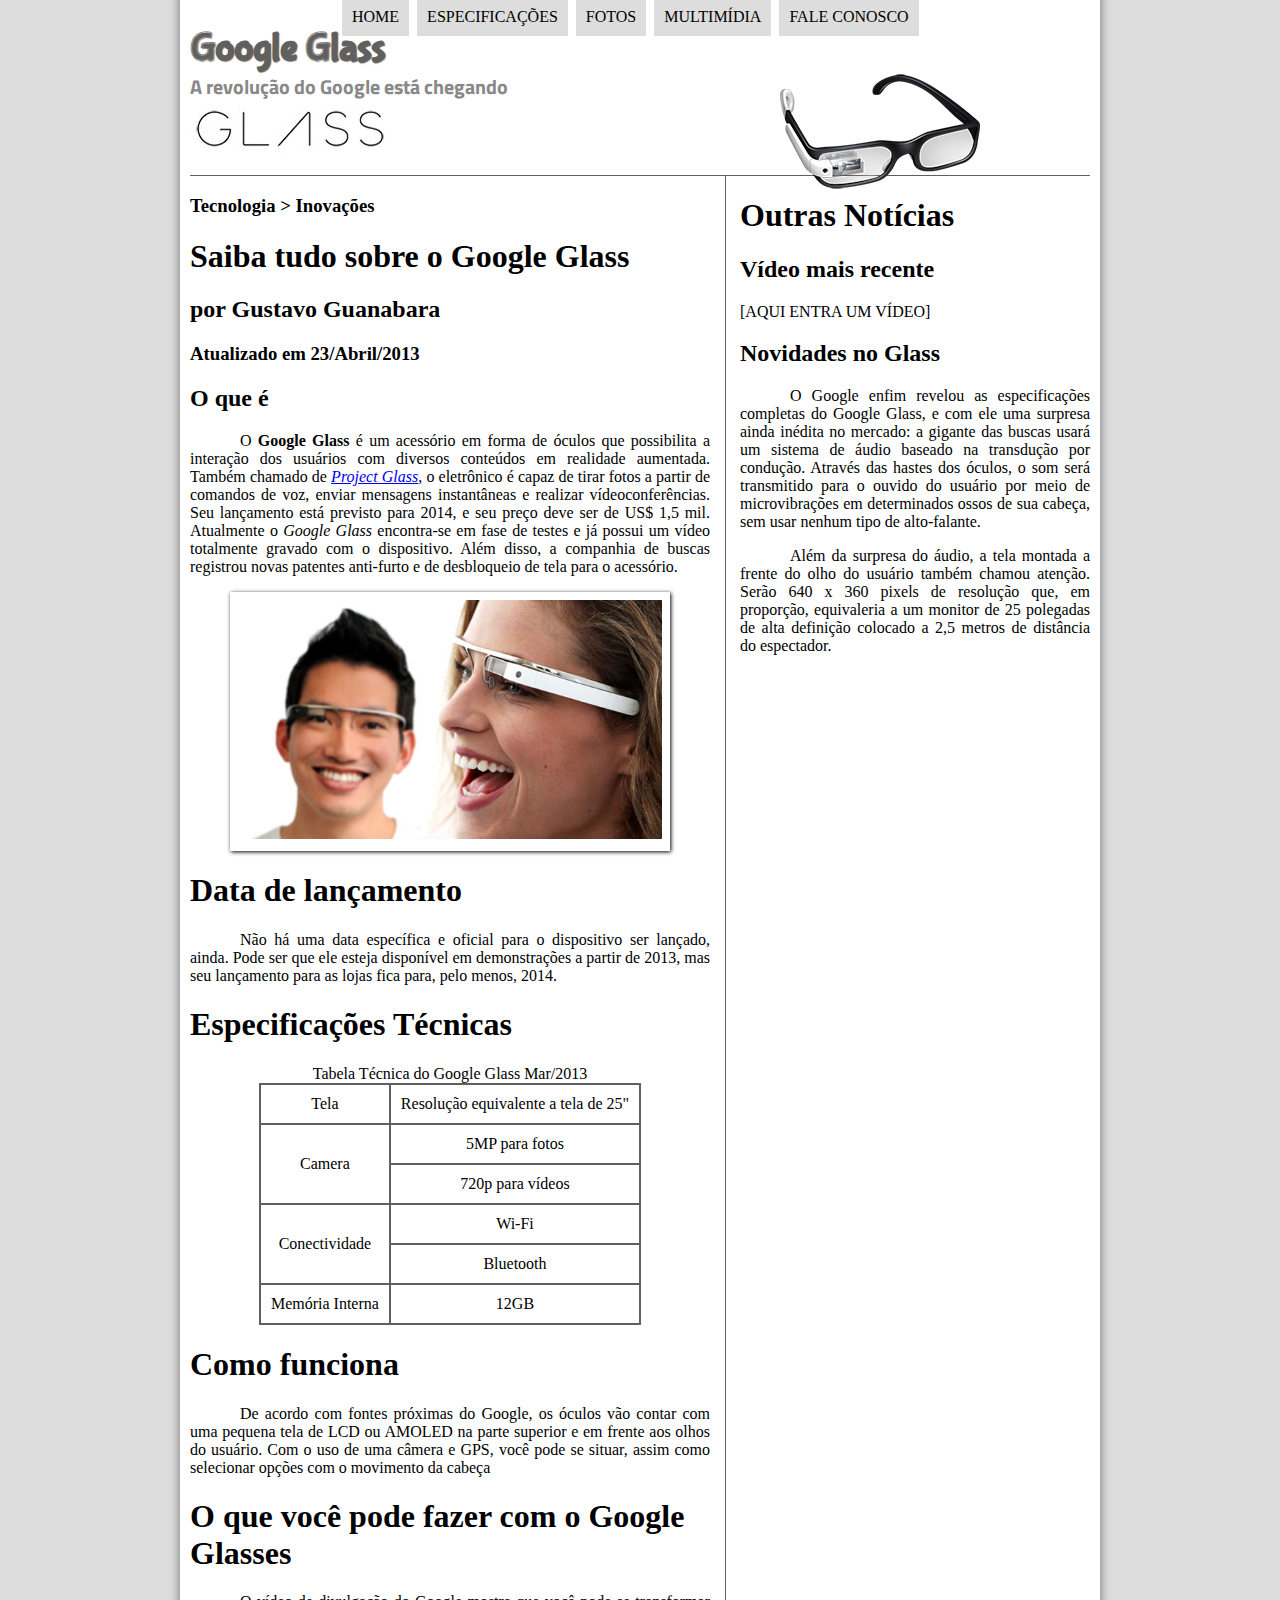
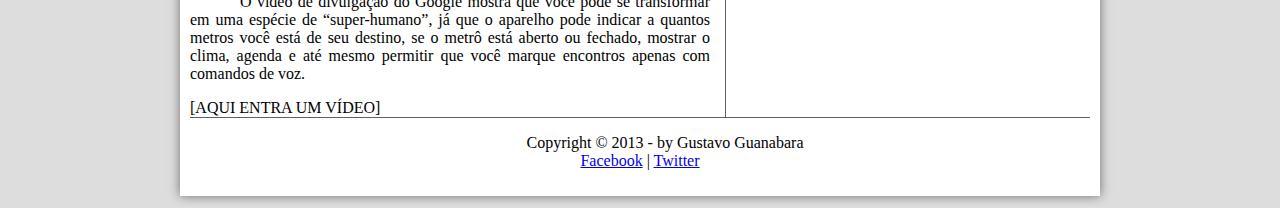
==== index.html @ 0fcc2240 "Tabelas em HTML" ====
<!DOCTYPE html>
<html lang="pt-br">
	<head>
		<meta charset="utf-8">
		<title>Tudo sobre Google Glass</title>
		<link rel="stylesheet" type="text/css" href="_css/estilo.css"/>
	</head>
	<body>
		<div id="interface">
			<header id="cabecalho">
				<hgroup>
					<h1>Google Glass</h1>
					<h2>A revolução do Google está chegando</h2>
				</hgroup>

				<img id="icone" src="_imagens/glass-oculos-preto-peq.png">

				<nav id="menu">
					<h1>Menu Principal</h1>
					<ul>
						<li><a href="index.html">Home</a></li>
						<li><a href="specs.html">Especificações</a></li>
						<li><a href="fotos.html">Fotos</a></li>
						<li><a href="multimidia.html">Multimídia</a></li>
						<li><a href="fale-conosco.html">Fale conosco</a></li>
					</ul>
				</nav>
			</header>

			<section id="corpo">
				<hgroup>
					<h3>Tecnologia > Inovações</h3>
					<h1>Saiba tudo sobre o Google Glass</h1>
					<h2>por Gustavo Guanabara</h2>
					<h3>Atualizado em 23/Abril/2013</h3>
				</hgroup>

				<h2>O que é</h2>
				<p>O <span style="font-weight: 900;">Google Glass</span> é um acessório em forma de óculos que possibilita a interação dos usuários com diversos conteúdos em realidade aumentada. Também chamado de <a href="http://glass.goolge.com" target="_blank"><i>Project Glass</i></a>, o eletrônico é capaz de tirar fotos a partir de comandos de voz, enviar mensagens instantâneas e realizar vídeo&shy;con&shy;ferên&shy;cias. Seu lançamento está previsto para 2014, e seu preço deve ser de US$ 1,5 mil. Atualmente o <em>Google Glass</em> encontra-se em fase de testes e já possui um vídeo totalmente gravado com o dispositivo. Além disso, a companhia de buscas registrou novas patentes anti-furto e de desbloqueio de tela para o acessório.</p>

				<figure class="foto-legenda">
					<img src="_imagens/glass-quadro-homem-mulher.jpg">
					<figcaption>
						<h3>Google Glass</h3>
						<p>Uma nova maneira de ver o mundo.</p>
					</figcaption>
				</figure>

				<h1>Data de lançamento</h1>
				<p>Não há uma data específica e oficial para o dispositivo ser lançado, ainda. Pode ser que ele esteja disponível em demonstrações a partir de 2013, mas seu lançamento para as lojas fica para, pelo menos, 2014.</p>

				<h1>Especificações Técnicas</h1>
				<table id="tabelaspac">
				<caption>Tabela Técnica do Google Glass Mar/2013</caption>

				<tr><td>Tela</td><td>Resolução equivalente a tela de 25"</td></tr>
				<tr><td rowspan="2">Camera</td><td>5MP para fotos</td></tr>
				<tr><td>720p para vídeos</td></tr>
				<tr><td rowspan="2">Conectividade</td><td>Wi-Fi</td></tr>
				<tr><td>Bluetooth</td></tr>
				<tr><td>Memória Interna</td><td>12GB</td></tr>
				</table>

				<h1>Como funciona</h1>
				<p>De acordo com fontes próximas do Google, os óculos vão contar com uma pequena tela de LCD ou AMOLED na parte superior e em frente aos olhos do usuário. Com o uso de uma câmera e GPS, você pode se situar, assim como selecionar opções com o movimento da cabeça</p>

				<h1>O que você pode fazer com o Google Glasses</h1>
				<p>O vídeo de divulgação do Google mostra que você pode se transformar em uma espécie de “super-humano”, já que o aparelho pode indicar a quantos metros você está de seu destino, se o metrô está aberto ou fechado, mostrar o clima, agenda e até mesmo permitir que você marque encontros apenas com comandos de voz.</p>

				[AQUI ENTRA UM VÍDEO]
			</section>

			<aside id="lateral">
				<h1>Outras Notícias</h1>
				<h2>Vídeo mais recente</h2>

				[AQUI ENTRA UM VÍDEO]

				<h2>Novidades no Glass</h2>
				<p>O Google enfim revelou as especificações completas do Google Glass, e com ele uma surpresa ainda inédita no mercado: a gigante das buscas usará um sistema de áudio baseado na transdução por condução. Através das hastes dos óculos, o som será transmitido para o ouvido do usuário por meio de microvibrações em determinados ossos de sua cabeça, sem usar nenhum tipo de alto-falante.</p>

				<p>Além da surpresa do áudio, a tela montada a frente do olho do usuário também chamou atenção. Serão 640 x 360 pixels de resolução que, em proporção, equivaleria a um monitor de 25 polegadas de alta definição colocado a 2,5 metros de distância do espectador.</p>
			</aside>

			<footer id="rodape">
				<p>Copyright &copy; 2013 - by Gustavo Guanabara <br>
				<a href="http://facebook.com/cursosemvideo" target="blank">Facebook</a> | <a href="http://twitter.com/cursosemvideo" target="blank">Twitter</a></p>
			</footer>
		</div>
	</body>
</html>
---- _css/estilo.css ----
@charset "UTF-8";
@import url('https://fonts.googleapis.com/css?family=Titillium+Web&display=swap');
@font-face {
	font-family: 'FonteLogo';
	src: url("../_fonts/bubblegum-sans-regular.otf");
}

body {
	background-color: #dddddd;
	color: rgba(0, 0, 0, 1);
}

div#interface {
	width: 900px;
	padding: 10px;
	background-color: #ffffff;
	margin: -20px auto 10px auto;
	box-shadow: 0px 0px 10px rgba(0, 0, 0, .5);
}

p {
	text-indent: 50px;
	text-align: justify;
}

header#cabecalho img#icone {
	top: 70px;
	left: 780px;
	position: absolute;
}

header#cabecalho {
	height: 150px;
	border-bottom: 1px #606060 solid; 
	background: url(../_imagens/glass-logo-peq.jpg) no-repeat 0px 80px;
}

header#cabecalho h1 {
	padding: 0px;
	color: #606060;
	font-size: 30pt;
	margin-bottom: 0px;
	font-family: 'FonteLogo', sans-serif;
	text-shadow: 1px 1px 1px rgba(0, 0, 0, .6);
}

header#cabecalho h2 {
	padding: 0px;
	color: #888888;
	margin-top: 0px;
	font-size: 15pt;
	font-family: 'Titillium Web', sans-serif;
}

/* Formatação de imagens com legendas */

figure.foto-legenda {
	position: relative;
	border: 8px solid white;
	box-shadow: 1px 1px 4px black;
}

figure.foto-legenda img {
	width: 100%;
	height: 100%;
}

figure.foto-legenda figcaption {
	top: 0px;
	opacity: 0;
	width: 100%;
	height: 100%;
	color: white;
	padding: 10px;
	position: absolute;
	box-sizing: border-box;
	transition: opacity 1s;
	background-color: rgba(0, 0, 0, .4);
}

figure.foto-legenda:hover figcaption {
	opacity: 1;
}

/* Formatação do Menu */

nav#menu ul {
	top: -20px;
	left: 300px;
	list-style: none;
	position: absolute;
	text-transform: uppercase;
}

nav#menu li {
	margin: 2px;
	padding: 10px;
	display: block;
	display: inline-block;
	background-color: #dddddd;
	transition: background-color 1s;
}

nav#menu li:hover {
	background-color: #606060;
}

nav#menu h1 {
	display: none;
}

nav#menu a {
	color: #000000;
	text-decoration: none;
}

nav#menu a:hover {
	color: #ffffff;
	text-decoration: underline;
}

section#corpo {
	float: left;
	width: 520px;
	display: block;
	padding-right: 15px;
	border-right: 1px solid #606060; 
}

table#tabelaspac {
	margin-left: auto;
	margin-right: auto;
	border-spacing: 0px;
	border: 1px solid #606060;
}

table#tabelaspac td {
	padding: 10px;
	text-align: center;
	vertical-align: middle;
	border: 1px solid #606060;
}

aside#lateral {
	float: right;
	width: 350px;
	display: block;
}

footer#rodape {
	clear: both;
	border-top: 1px solid #606060;
}

footer#rodape p {
	text-align: center;
}
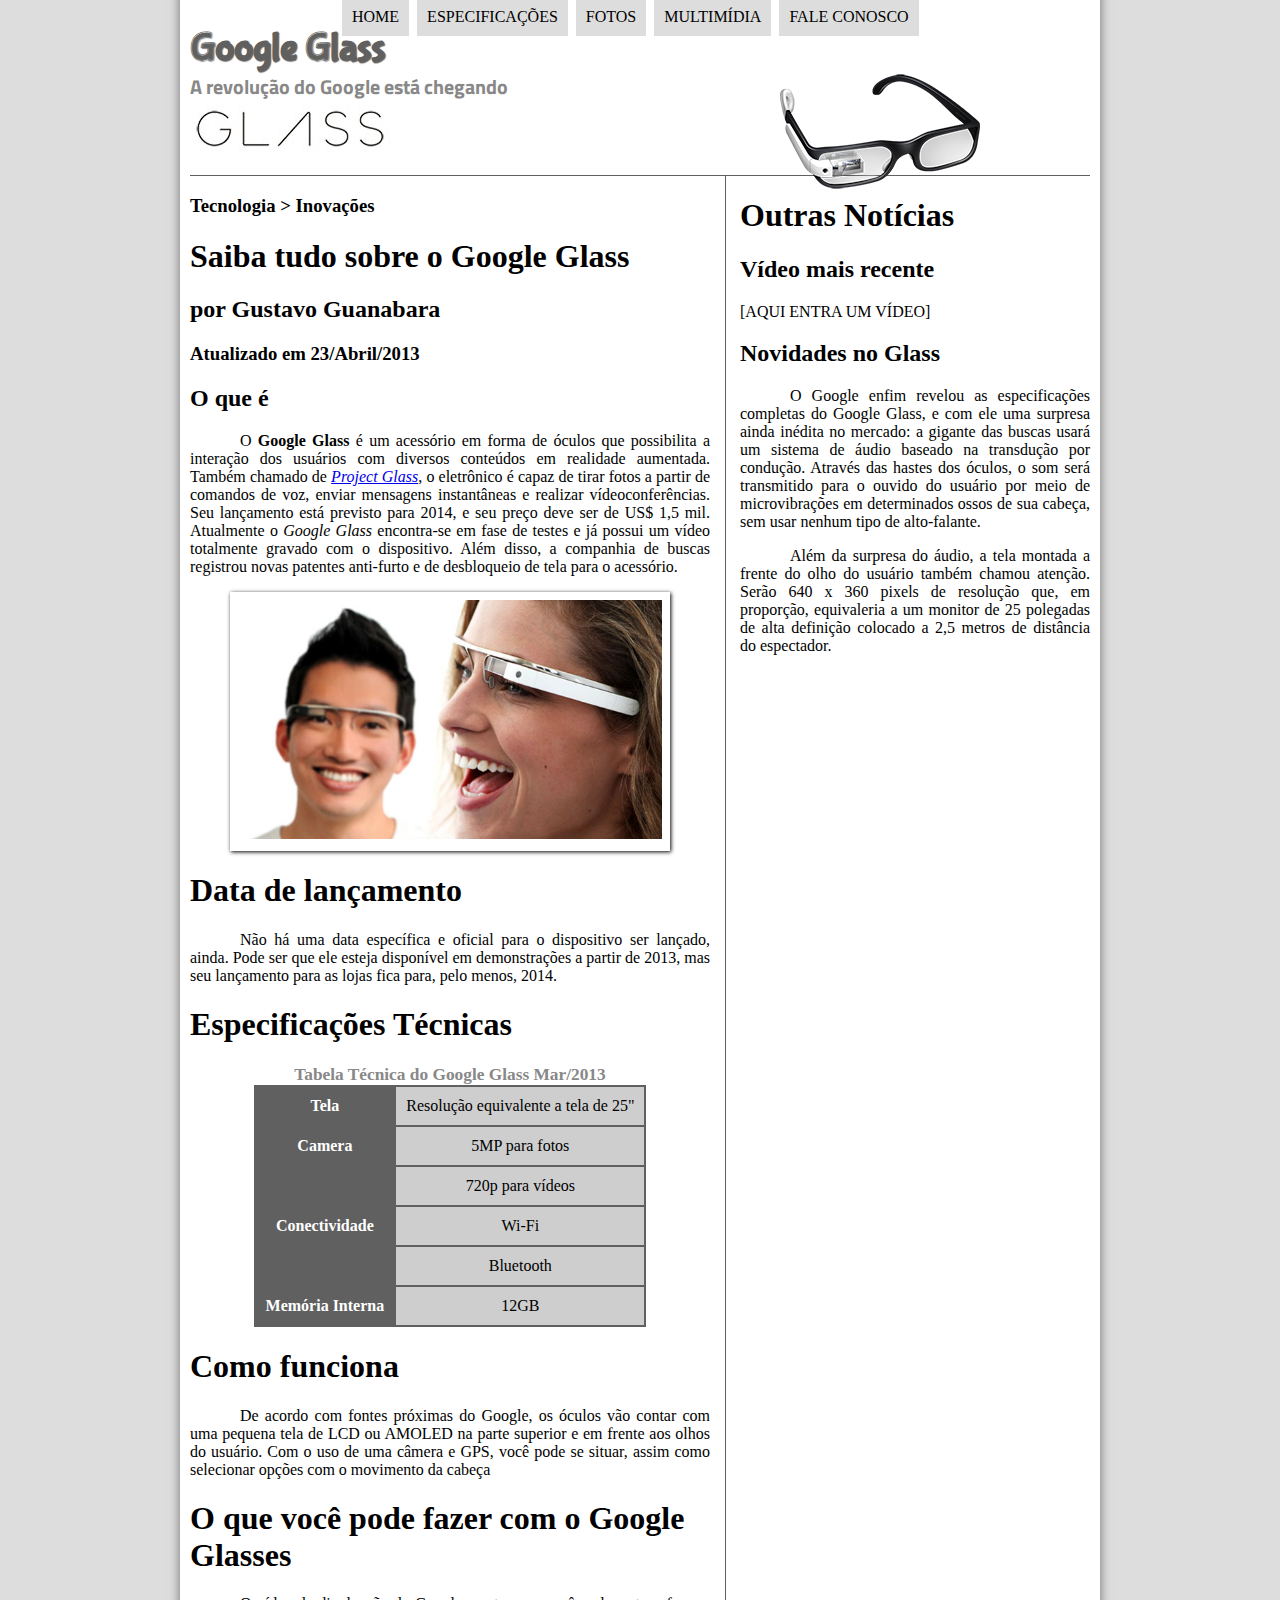
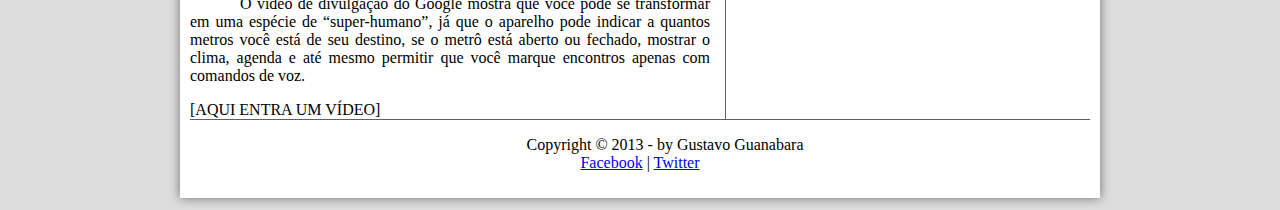
==== commit 4a346ba4: "Estilos CSS para Tabelas em HTML" ====
--- a/index.html
+++ b/index.html
@@ -53,12 +53,12 @@
 				<table id="tabelaspac">
 				<caption>Tabela Técnica do Google Glass Mar/2013</caption>
 
-				<tr><td>Tela</td><td>Resolução equivalente a tela de 25"</td></tr>
-				<tr><td rowspan="2">Camera</td><td>5MP para fotos</td></tr>
-				<tr><td>720p para vídeos</td></tr>
-				<tr><td rowspan="2">Conectividade</td><td>Wi-Fi</td></tr>
-				<tr><td>Bluetooth</td></tr>
-				<tr><td>Memória Interna</td><td>12GB</td></tr>
+				<tr><td class="ce">Tela</td><td class="cd">Resolução equivalente a tela de 25"</td></tr>
+				<tr><td rowspan="2"class="ce">Camera</td><td class="cd">5MP para fotos</td></tr>
+				<tr><td class="cd">720p para vídeos</td></tr>
+				<tr><td rowspan="2" class="ce">Conectividade</td><td class="cd">Wi-Fi</td></tr>
+				<tr><td class="cd">Bluetooth</td></tr>
+				<tr><td class="ce">Memória Interna</td><td class="cd">12GB</td></tr>
 				</table>
 
 				<h1>Como funciona</h1>
--- a/_css/estilo.css
+++ b/_css/estilo.css
@@ -141,6 +141,31 @@
 	border: 1px solid #606060;
 }
 
+table#tabelaspac td.ce {
+	color: #ffffff;
+	font-weight: bold;
+	vertical-align: top;
+	background-color: #606060;
+}
+
+table#tabelaspac td.cd {
+	background-color: #cecece;
+}
+
+table#tabelaspac caption {
+	color: #888888;
+	font-size: 13pt;
+	font-weight: bolder;
+}
+
+table#tabelaspac caption span {
+	float: right;
+	color: #000000;
+	display: block;
+	font-size: 8pt;
+	margin-top: 10px;
+}
+
 aside#lateral {
 	float: right;
 	width: 350px;
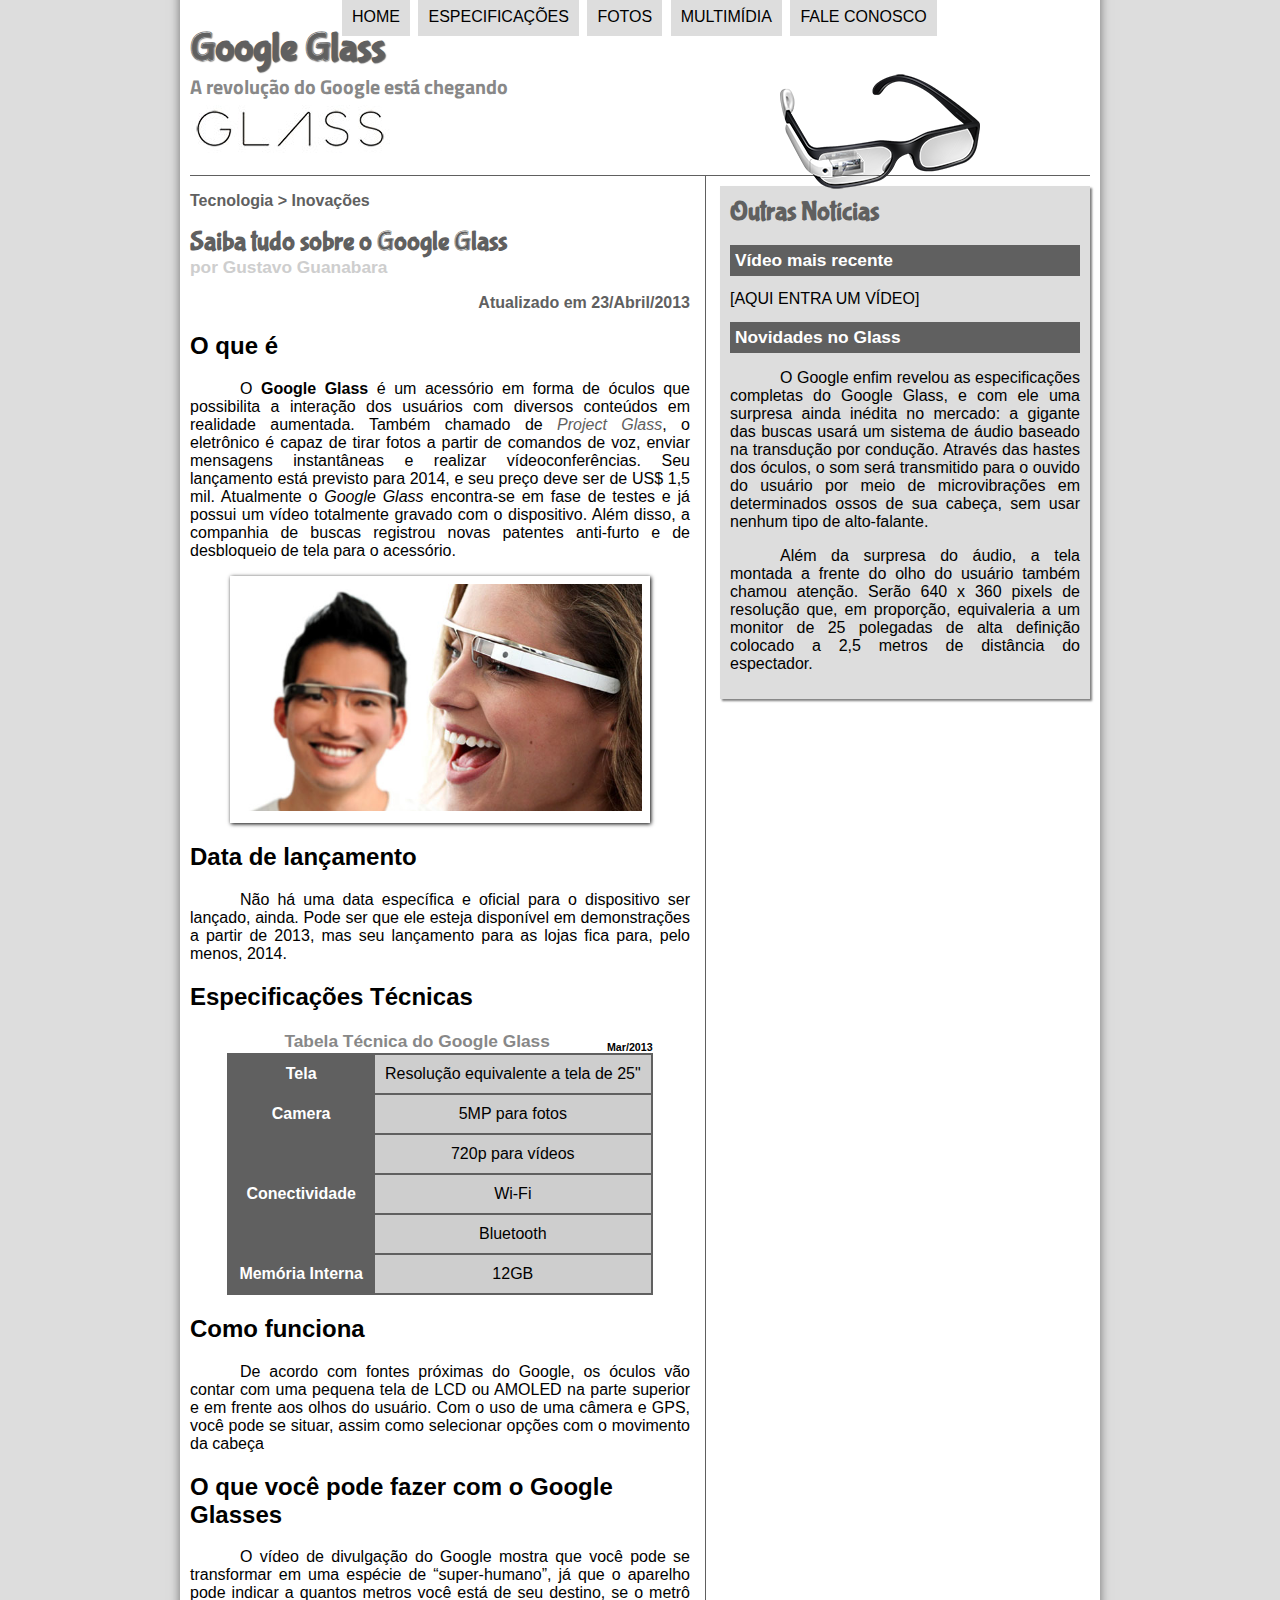
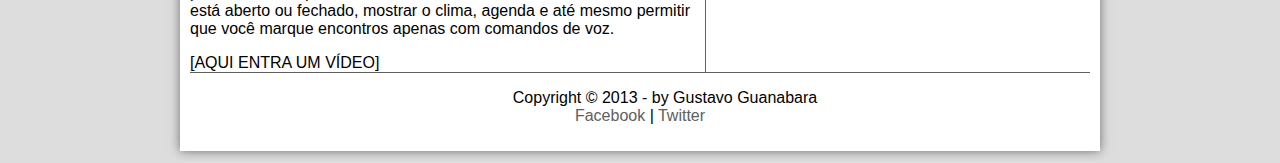
==== commit ac7180dd: "Interfaces em HMTL5" ====
--- a/index.html
+++ b/index.html
@@ -28,46 +28,50 @@
 			</header>
 
 			<section id="corpo">
-				<hgroup>
-					<h3>Tecnologia > Inovações</h3>
-					<h1>Saiba tudo sobre o Google Glass</h1>
-					<h2>por Gustavo Guanabara</h2>
-					<h3>Atualizado em 23/Abril/2013</h3>
-				</hgroup>
+				<article id="noticia-principal">
+					<header id="cabecalho-artigo">
+						<hgroup>
+							<h3>Tecnologia > Inovações</h3>
+							<h1>Saiba tudo sobre o Google Glass</h1>
+							<h2>por Gustavo Guanabara</h2>
+							<h3 class="direita">Atualizado em 23/Abril/2013</h3>
+						</hgroup>
+					</header>
 
-				<h2>O que é</h2>
-				<p>O <span style="font-weight: 900;">Google Glass</span> é um acessório em forma de óculos que possibilita a interação dos usuários com diversos conteúdos em realidade aumentada. Também chamado de <a href="http://glass.goolge.com" target="_blank"><i>Project Glass</i></a>, o eletrônico é capaz de tirar fotos a partir de comandos de voz, enviar mensagens instantâneas e realizar vídeo&shy;con&shy;ferên&shy;cias. Seu lançamento está previsto para 2014, e seu preço deve ser de US$ 1,5 mil. Atualmente o <em>Google Glass</em> encontra-se em fase de testes e já possui um vídeo totalmente gravado com o dispositivo. Além disso, a companhia de buscas registrou novas patentes anti-furto e de desbloqueio de tela para o acessório.</p>
+					<h2>O que é</h2>
+					<p>O <span style="font-weight: 900;">Google Glass</span> é um acessório em forma de óculos que possibilita a interação dos usuários com diversos conteúdos em realidade aumentada. Também chamado de <a href="http://glass.goolge.com" target="_blank"><i>Project Glass</i></a>, o eletrônico é capaz de tirar fotos a partir de comandos de voz, enviar mensagens instantâneas e realizar vídeo&shy;con&shy;ferên&shy;cias. Seu lançamento está previsto para 2014, e seu preço deve ser de US$ 1,5 mil. Atualmente o <em>Google Glass</em> encontra-se em fase de testes e já possui um vídeo totalmente gravado com o dispositivo. Além disso, a companhia de buscas registrou novas patentes anti-furto e de desbloqueio de tela para o acessório.</p>
 
-				<figure class="foto-legenda">
-					<img src="_imagens/glass-quadro-homem-mulher.jpg">
-					<figcaption>
-						<h3>Google Glass</h3>
-						<p>Uma nova maneira de ver o mundo.</p>
-					</figcaption>
-				</figure>
+					<figure class="foto-legenda">
+						<img src="_imagens/glass-quadro-homem-mulher.jpg">
+						<figcaption>
+							<h3>Google Glass</h3>
+							<p>Uma nova maneira de ver o mundo.</p>
+						</figcaption>
+					</figure>
 
-				<h1>Data de lançamento</h1>
-				<p>Não há uma data específica e oficial para o dispositivo ser lançado, ainda. Pode ser que ele esteja disponível em demonstrações a partir de 2013, mas seu lançamento para as lojas fica para, pelo menos, 2014.</p>
+					<h2>Data de lançamento</h2>
+					<p>Não há uma data específica e oficial para o dispositivo ser lançado, ainda. Pode ser que ele esteja disponível em demonstrações a partir de 2013, mas seu lançamento para as lojas fica para, pelo menos, 2014.</p>
 
-				<h1>Especificações Técnicas</h1>
-				<table id="tabelaspac">
-				<caption>Tabela Técnica do Google Glass Mar/2013</caption>
+					<h2>Especificações Técnicas</h2>
+					<table id="tabelaspac">
+					<caption>Tabela Técnica do Google Glass <span>Mar/2013</span></caption>
 
-				<tr><td class="ce">Tela</td><td class="cd">Resolução equivalente a tela de 25"</td></tr>
-				<tr><td rowspan="2"class="ce">Camera</td><td class="cd">5MP para fotos</td></tr>
-				<tr><td class="cd">720p para vídeos</td></tr>
-				<tr><td rowspan="2" class="ce">Conectividade</td><td class="cd">Wi-Fi</td></tr>
-				<tr><td class="cd">Bluetooth</td></tr>
-				<tr><td class="ce">Memória Interna</td><td class="cd">12GB</td></tr>
-				</table>
+					<tr><td class="ce">Tela</td><td class="cd">Resolução equivalente a tela de 25"</td></tr>
+					<tr><td rowspan="2"class="ce">Camera</td><td class="cd">5MP para fotos</td></tr>
+					<tr><td class="cd">720p para vídeos</td></tr>
+					<tr><td rowspan="2" class="ce">Conectividade</td><td class="cd">Wi-Fi</td></tr>
+					<tr><td class="cd">Bluetooth</td></tr>
+					<tr><td class="ce">Memória Interna</td><td class="cd">12GB</td></tr>
+					</table>
 
-				<h1>Como funciona</h1>
-				<p>De acordo com fontes próximas do Google, os óculos vão contar com uma pequena tela de LCD ou AMOLED na parte superior e em frente aos olhos do usuário. Com o uso de uma câmera e GPS, você pode se situar, assim como selecionar opções com o movimento da cabeça</p>
+					<h2>Como funciona</h2>
+					<p>De acordo com fontes próximas do Google, os óculos vão contar com uma pequena tela de LCD ou AMOLED na parte superior e em frente aos olhos do usuário. Com o uso de uma câmera e GPS, você pode se situar, assim como selecionar opções com o movimento da cabeça</p>
 
-				<h1>O que você pode fazer com o Google Glasses</h1>
-				<p>O vídeo de divulgação do Google mostra que você pode se transformar em uma espécie de “super-humano”, já que o aparelho pode indicar a quantos metros você está de seu destino, se o metrô está aberto ou fechado, mostrar o clima, agenda e até mesmo permitir que você marque encontros apenas com comandos de voz.</p>
+					<h2>O que você pode fazer com o Google Glasses</h2>
+					<p>O vídeo de divulgação do Google mostra que você pode se transformar em uma espécie de “super-humano”, já que o aparelho pode indicar a quantos metros você está de seu destino, se o metrô está aberto ou fechado, mostrar o clima, agenda e até mesmo permitir que você marque encontros apenas com comandos de voz.</p>
 
-				[AQUI ENTRA UM VÍDEO]
+					[AQUI ENTRA UM VÍDEO]
+				</article>
 			</section>
 
 			<aside id="lateral">
--- a/_css/estilo.css
+++ b/_css/estilo.css
@@ -6,8 +6,9 @@
 }
 
 body {
-	background-color: #dddddd;
 	color: rgba(0, 0, 0, 1);
+	background-color: #dddddd;
+	font-family: 'Arial', sans-serif;
 }
 
 div#interface {
@@ -21,6 +22,15 @@
 p {
 	text-indent: 50px;
 	text-align: justify;
+}
+
+a {
+	color: #606060;
+	text-decoration: none;
+}
+
+a:hover {
+	text-decoration: underline;
 }
 
 header#cabecalho img#icone {
@@ -121,10 +131,42 @@
 
 section#corpo {
 	float: left;
-	width: 520px;
+	width: 500px;
 	display: block;
 	padding-right: 15px;
 	border-right: 1px solid #606060; 
+}
+
+article#noticia-preincipal h2 {
+	color: #606060;
+	font-size: 13pt;
+	padding: 5px 0px 5px 10px;
+	background-color: #dddddd;
+	padding: 10px 0px 10px 0px;
+}
+
+header#cabecalho-artigo h1 {
+	color: #606060;
+	font-size: 20pt;
+	margin-top: 0px;
+	margin-bottom: 0px;
+	font-family: 'FonteLogo', sans-serif;
+}
+
+header#cabecalho-artigo h2 {
+	margin: 0px;
+	color: #cecece;
+	font-size: 13pt;
+	background-color: #ffffff;
+}
+
+header#cabecalho-artigo h3 {
+	color: #606060;
+	font-size: 12pt;
+}
+
+.direita {
+	text-align: right;
 }
 
 table#tabelaspac {
@@ -169,7 +211,25 @@
 aside#lateral {
 	float: right;
 	width: 350px;
-	display: block;
+	padding: 10px;
+	display: block;
+	margin-top: 10px;
+	background-color: #dddddd;
+	box-shadow: 2px 2px 2px rgba(0, 0, 0, .5);
+}
+
+aside#lateral h1 {
+	color: #606060;
+	font-size: 20pt;
+	margin-top: 0px;
+	font-family: 'FonteLogo', sans-serif;
+}
+
+aside#lateral h2 {
+	padding: 5px;
+	color: #ffffff;
+	font-size: 13pt;
+	background-color: #606060;
 }
 
 footer#rodape {
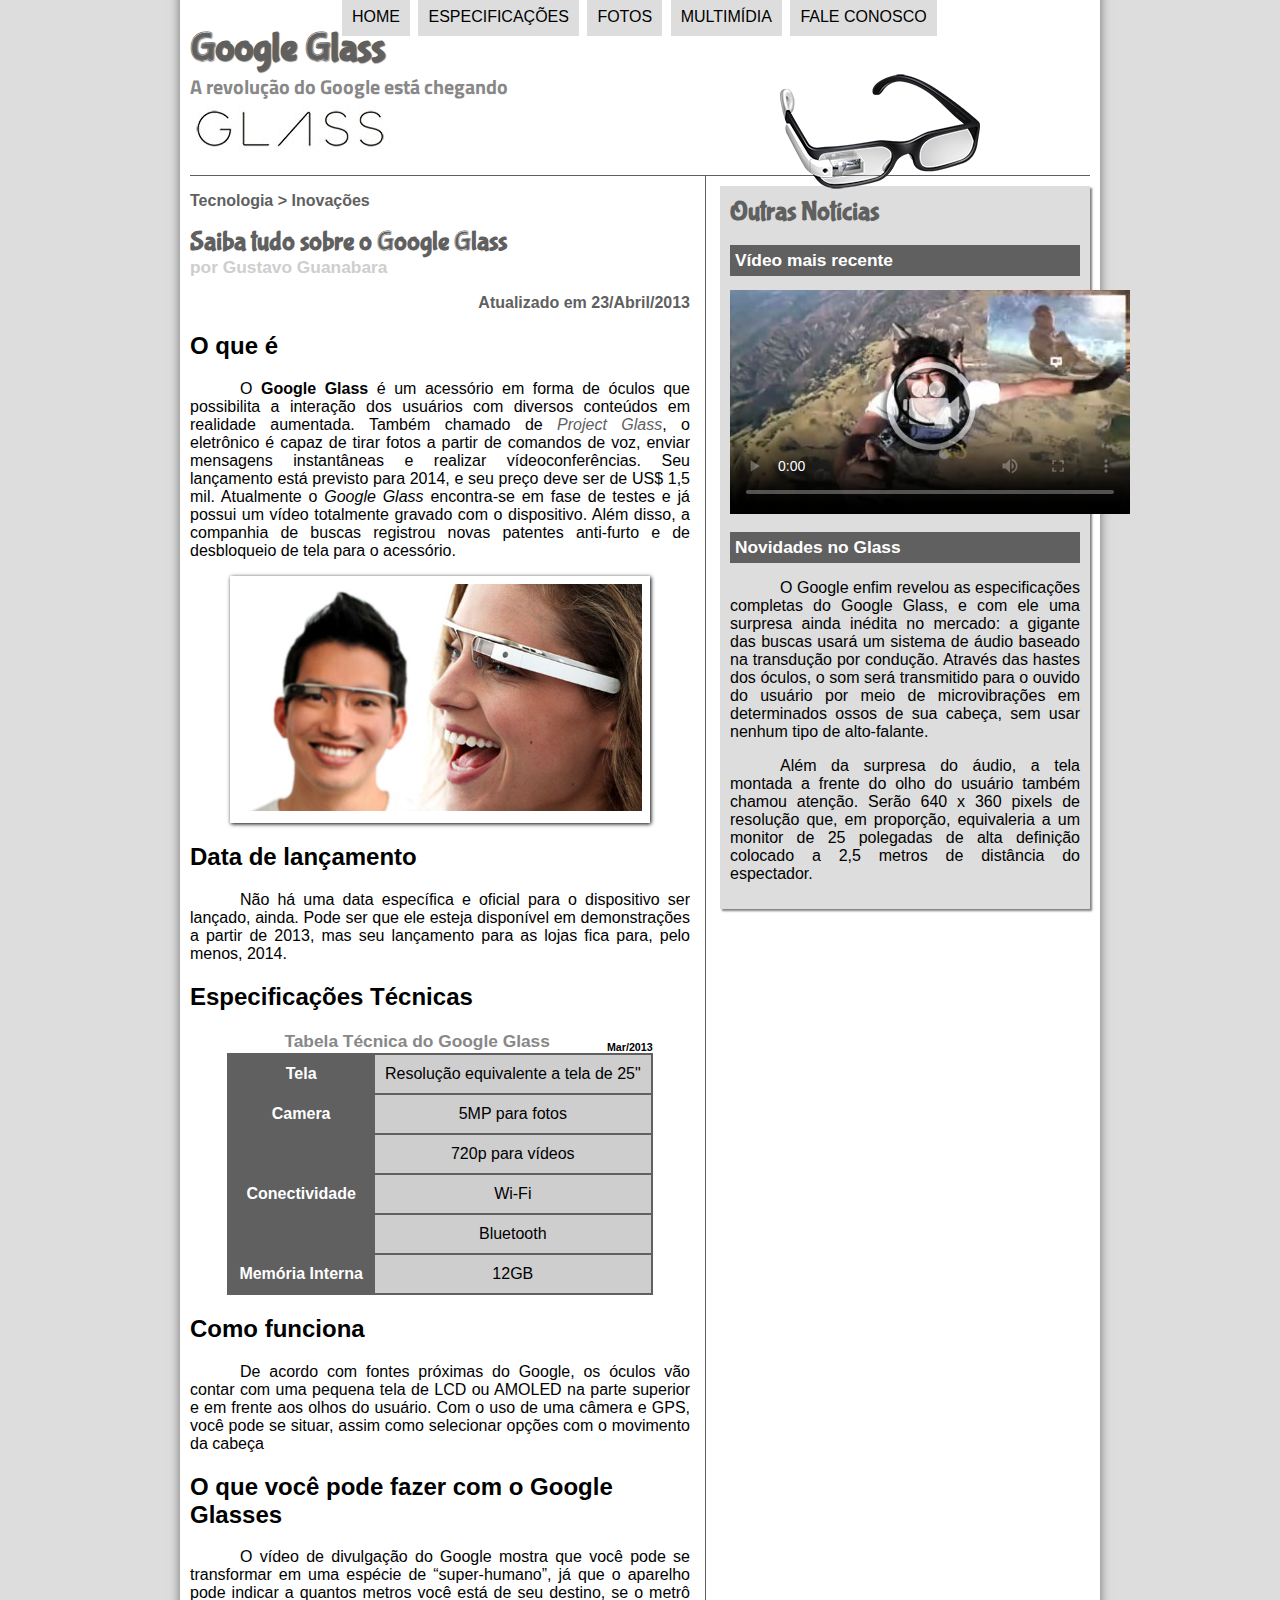
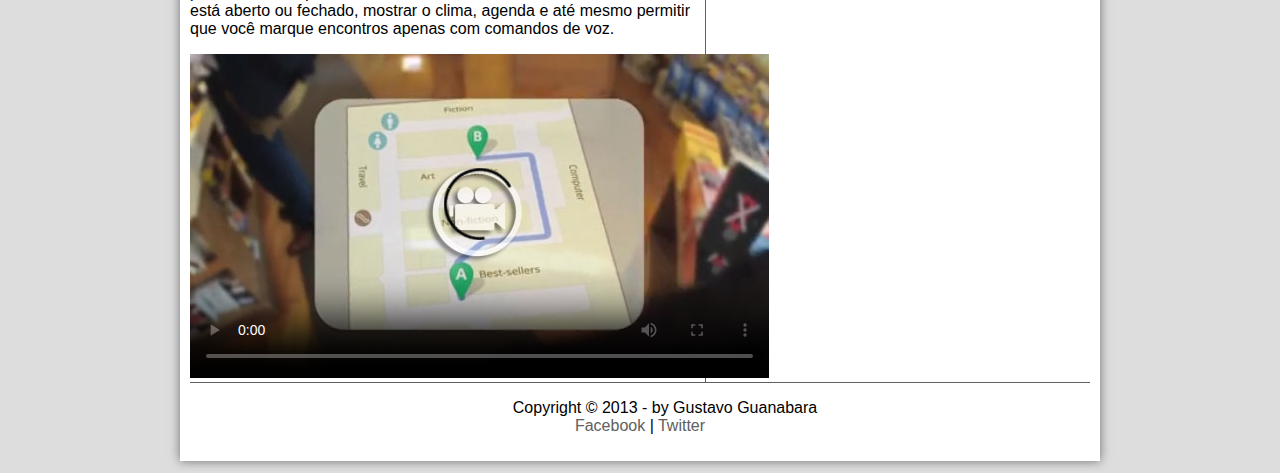
==== commit cf8b9523: "Áudio e Vídeo em HTML5" ====
--- a/index.html
+++ b/index.html
@@ -1,10 +1,13 @@
 <!DOCTYPE html>
 <html lang="pt-br">
 	<head>
-		<meta charset="utf-8">
+		<meta charset="utf-8"/>
 		<title>Tudo sobre Google Glass</title>
 		<link rel="stylesheet" type="text/css" href="_css/estilo.css"/>
 	</head>
+
+	<script src="_javascript/funcoes.js"></script>
+	
 	<body>
 		<div id="interface">
 			<header id="cabecalho">
@@ -13,17 +16,17 @@
 					<h2>A revolução do Google está chegando</h2>
 				</hgroup>
 
-				<img id="icone" src="_imagens/glass-oculos-preto-peq.png">
+				<img id="icone" src="_imagens/glass-oculos-preto-peq.png"/>
 
 				<nav id="menu">
 					<h1>Menu Principal</h1>
 					<ul>
-						<li><a href="index.html">Home</a></li>
-						<li><a href="specs.html">Especificações</a></li>
-						<li><a href="fotos.html">Fotos</a></li>
-						<li><a href="multimidia.html">Multimídia</a></li>
-						<li><a href="fale-conosco.html">Fale conosco</a></li>
-					</ul>
+						<li onmouseover="mudaFoto('_imagens/home.png')" onmouseout="mudaFoto('_imagens/glass-oculos-preto-peq.png')"><a href="index.html">Home</a></li>
+						<li onmouseover="mudaFoto('_imagens/especificacoes.png')" onmouseout="mudaFoto('_imagens/glass-oculos-preto-peq.png')"><a href="specs.html">Especificações</a></li>
+						<li onmouseover="mudaFoto('_imagens/fotos.png')" onmouseout="mudaFoto('_imagens/glass-oculos-preto-peq.png')"><a href="fotos.html">Fotos</a></li>
+						<li onmouseover="mudaFoto('_imagens/multimidia.png')" onmouseout="mudaFoto('_imagens/glass-oculos-preto-peq.png')"><a href="multimidia.html">Multimídia</a></li>
+						<li onmouseover="mudaFoto('_imagens/contato.png')" onmouseout="mudaFoto('_imagens/glass-oculos-preto-peq.png')"><a href="fale-conosco.html">Fale conosco</a></li>
+					</ul>	
 				</nav>
 			</header>
 
@@ -42,7 +45,7 @@
 					<p>O <span style="font-weight: 900;">Google Glass</span> é um acessório em forma de óculos que possibilita a interação dos usuários com diversos conteúdos em realidade aumentada. Também chamado de <a href="http://glass.goolge.com" target="_blank"><i>Project Glass</i></a>, o eletrônico é capaz de tirar fotos a partir de comandos de voz, enviar mensagens instantâneas e realizar vídeo&shy;con&shy;ferên&shy;cias. Seu lançamento está previsto para 2014, e seu preço deve ser de US$ 1,5 mil. Atualmente o <em>Google Glass</em> encontra-se em fase de testes e já possui um vídeo totalmente gravado com o dispositivo. Além disso, a companhia de buscas registrou novas patentes anti-furto e de desbloqueio de tela para o acessório.</p>
 
 					<figure class="foto-legenda">
-						<img src="_imagens/glass-quadro-homem-mulher.jpg">
+						<img src="_imagens/glass-quadro-homem-mulher.jpg"/>
 						<figcaption>
 							<h3>Google Glass</h3>
 							<p>Uma nova maneira de ver o mundo.</p>
@@ -54,14 +57,14 @@
 
 					<h2>Especificações Técnicas</h2>
 					<table id="tabelaspac">
-					<caption>Tabela Técnica do Google Glass <span>Mar/2013</span></caption>
+						<caption>Tabela Técnica do Google Glass <span>Mar/2013</span></caption>
 
-					<tr><td class="ce">Tela</td><td class="cd">Resolução equivalente a tela de 25"</td></tr>
-					<tr><td rowspan="2"class="ce">Camera</td><td class="cd">5MP para fotos</td></tr>
-					<tr><td class="cd">720p para vídeos</td></tr>
-					<tr><td rowspan="2" class="ce">Conectividade</td><td class="cd">Wi-Fi</td></tr>
-					<tr><td class="cd">Bluetooth</td></tr>
-					<tr><td class="ce">Memória Interna</td><td class="cd">12GB</td></tr>
+						<tr><td class="ce">Tela</td><td class="cd">Resolução equivalente a tela de 25"</td></tr>
+						<tr><td rowspan="2"class="ce">Camera</td><td class="cd">5MP para fotos</td></tr>
+						<tr><td class="cd">720p para vídeos</td></tr>
+						<tr><td rowspan="2" class="ce">Conectividade</td><td class="cd">Wi-Fi</td></tr>
+						<tr><td class="cd">Bluetooth</td></tr>
+						<tr><td class="ce">Memória Interna</td><td class="cd">12GB</td></tr>
 					</table>
 
 					<h2>Como funciona</h2>
@@ -70,7 +73,10 @@
 					<h2>O que você pode fazer com o Google Glasses</h2>
 					<p>O vídeo de divulgação do Google mostra que você pode se transformar em uma espécie de “super-humano”, já que o aparelho pode indicar a quantos metros você está de seu destino, se o metrô está aberto ou fechado, mostrar o clima, agenda e até mesmo permitir que você marque encontros apenas com comandos de voz.</p>
 
-					[AQUI ENTRA UM VÍDEO]
+					<video controls="controls" poster="_imagens/video-mini01.jpg">
+						<source src="_media/one-day.mp4" type="video/mp4"/>
+						Desculpe, mais não foi possível carregar o vídio.
+					</video>
 				</article>
 			</section>
 
@@ -78,7 +84,10 @@
 				<h1>Outras Notícias</h1>
 				<h2>Vídeo mais recente</h2>
 
-				[AQUI ENTRA UM VÍDEO]
+				<video controls="controls" poster="_imagens/video-mini02.jpg">
+					<source src="_media/one-day.mp4" type="video/mp4"/>
+					Desculpe, mais não foi possível carregar o vídio.
+				</video>
 
 				<h2>Novidades no Glass</h2>
 				<p>O Google enfim revelou as especificações completas do Google Glass, e com ele uma surpresa ainda inédita no mercado: a gigante das buscas usará um sistema de áudio baseado na transdução por condução. Através das hastes dos óculos, o som será transmitido para o ouvido do usuário por meio de microvibrações em determinados ossos de sua cabeça, sem usar nenhum tipo de alto-falante.</p>
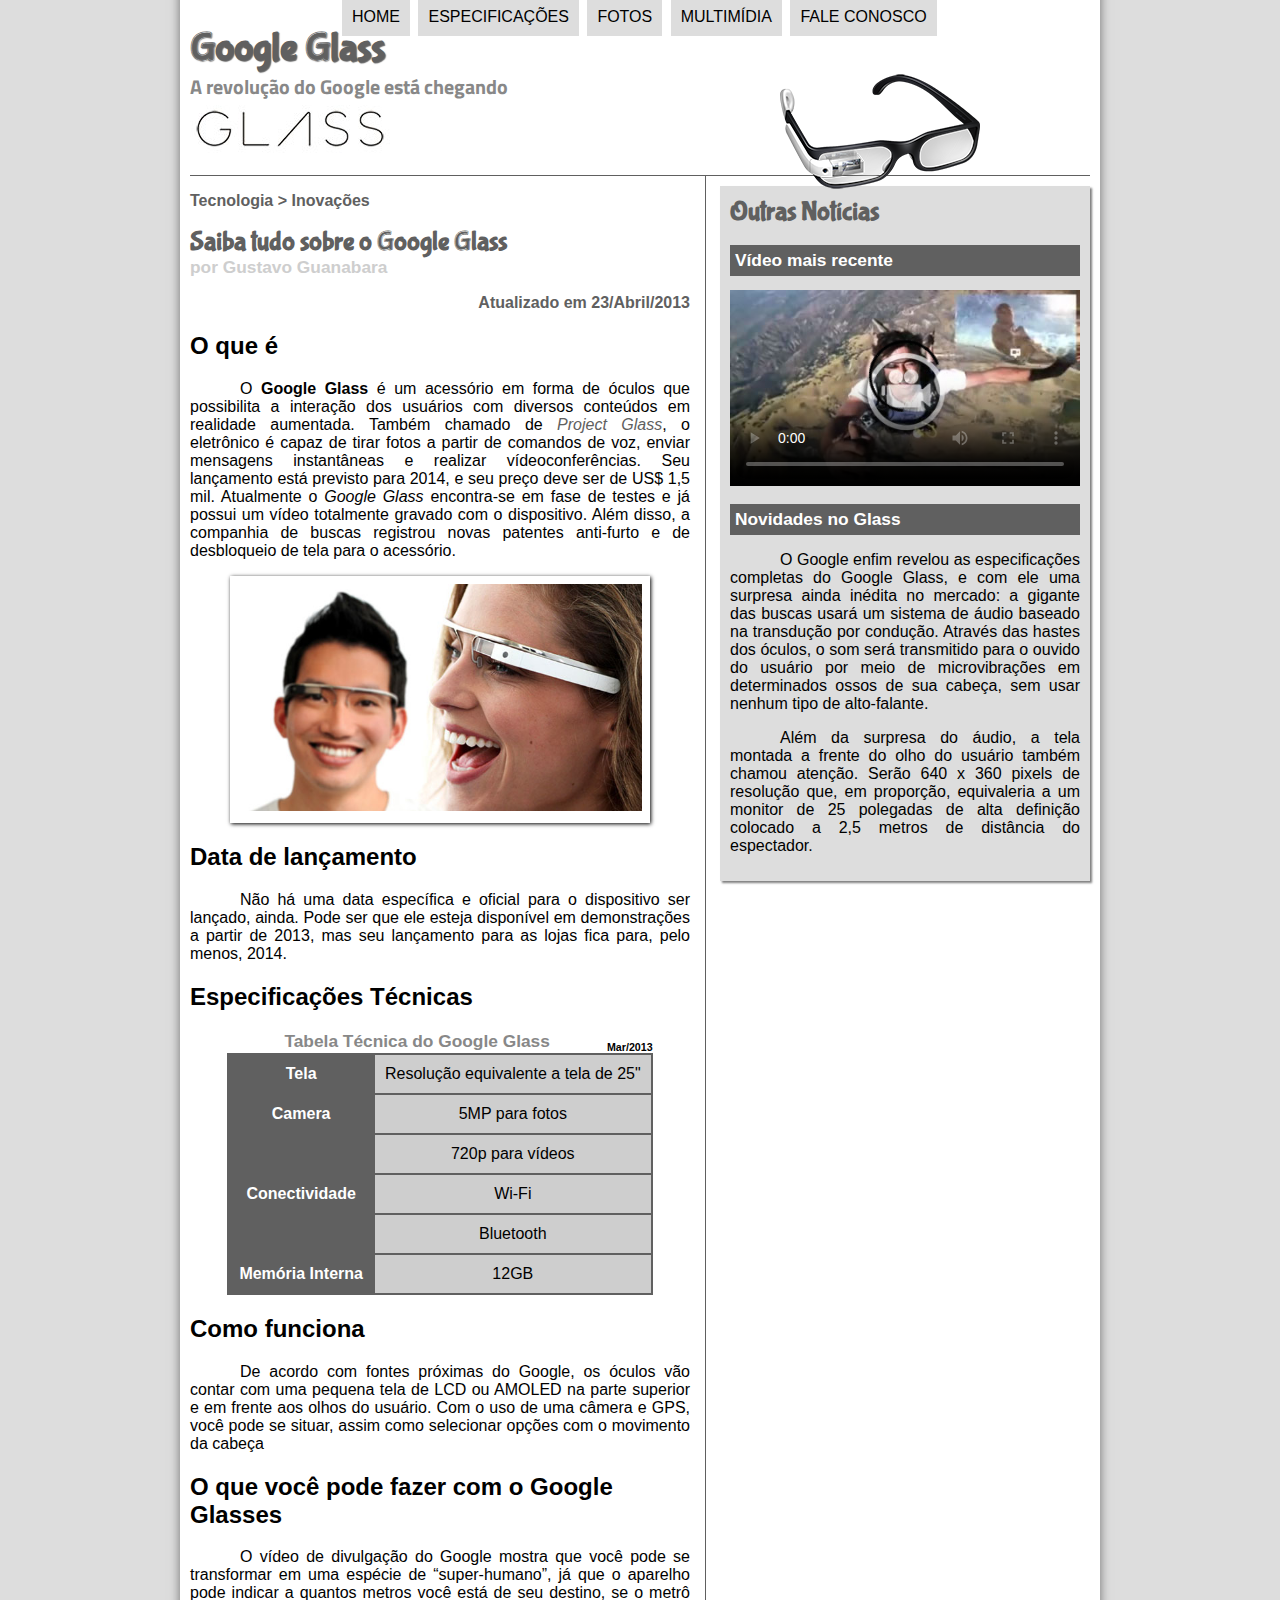
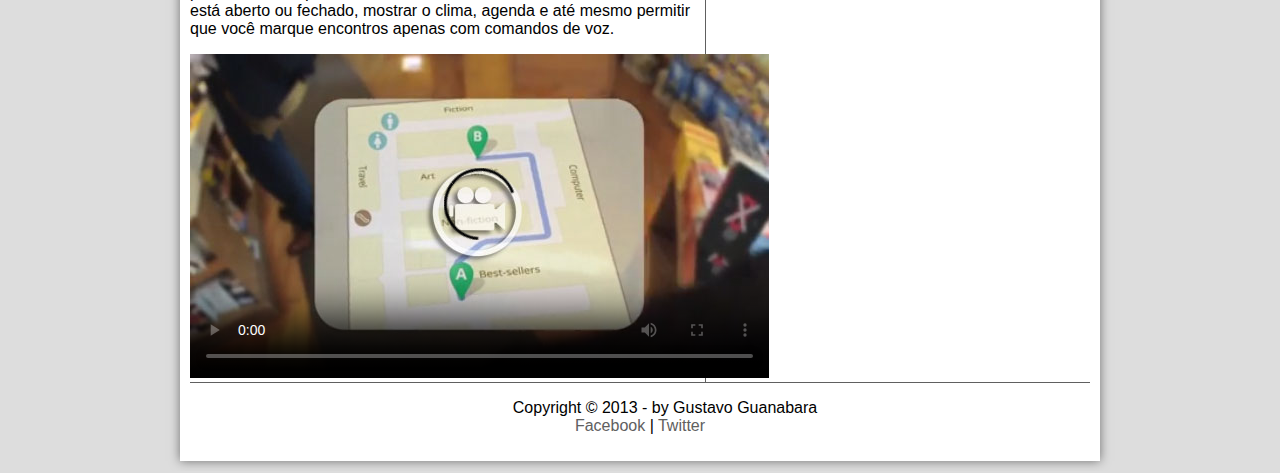
==== commit f0ef0056: "Formulário com JavaScript" ====
--- a/index.html
+++ b/index.html
@@ -84,7 +84,7 @@
 				<h1>Outras Notícias</h1>
 				<h2>Vídeo mais recente</h2>
 
-				<video controls="controls" poster="_imagens/video-mini02.jpg">
+				<video id="video_lateral" controls="controls" poster="_imagens/video-mini02.jpg">
 					<source src="_media/one-day.mp4" type="video/mp4"/>
 					Desculpe, mais não foi possível carregar o vídio.
 				</video>
--- a/_css/estilo.css
+++ b/_css/estilo.css
@@ -232,6 +232,10 @@
 	background-color: #606060;
 }
 
+video#video_lateral {
+	width: 100%;
+}
+
 footer#rodape {
 	clear: both;
 	border-top: 1px solid #606060;
